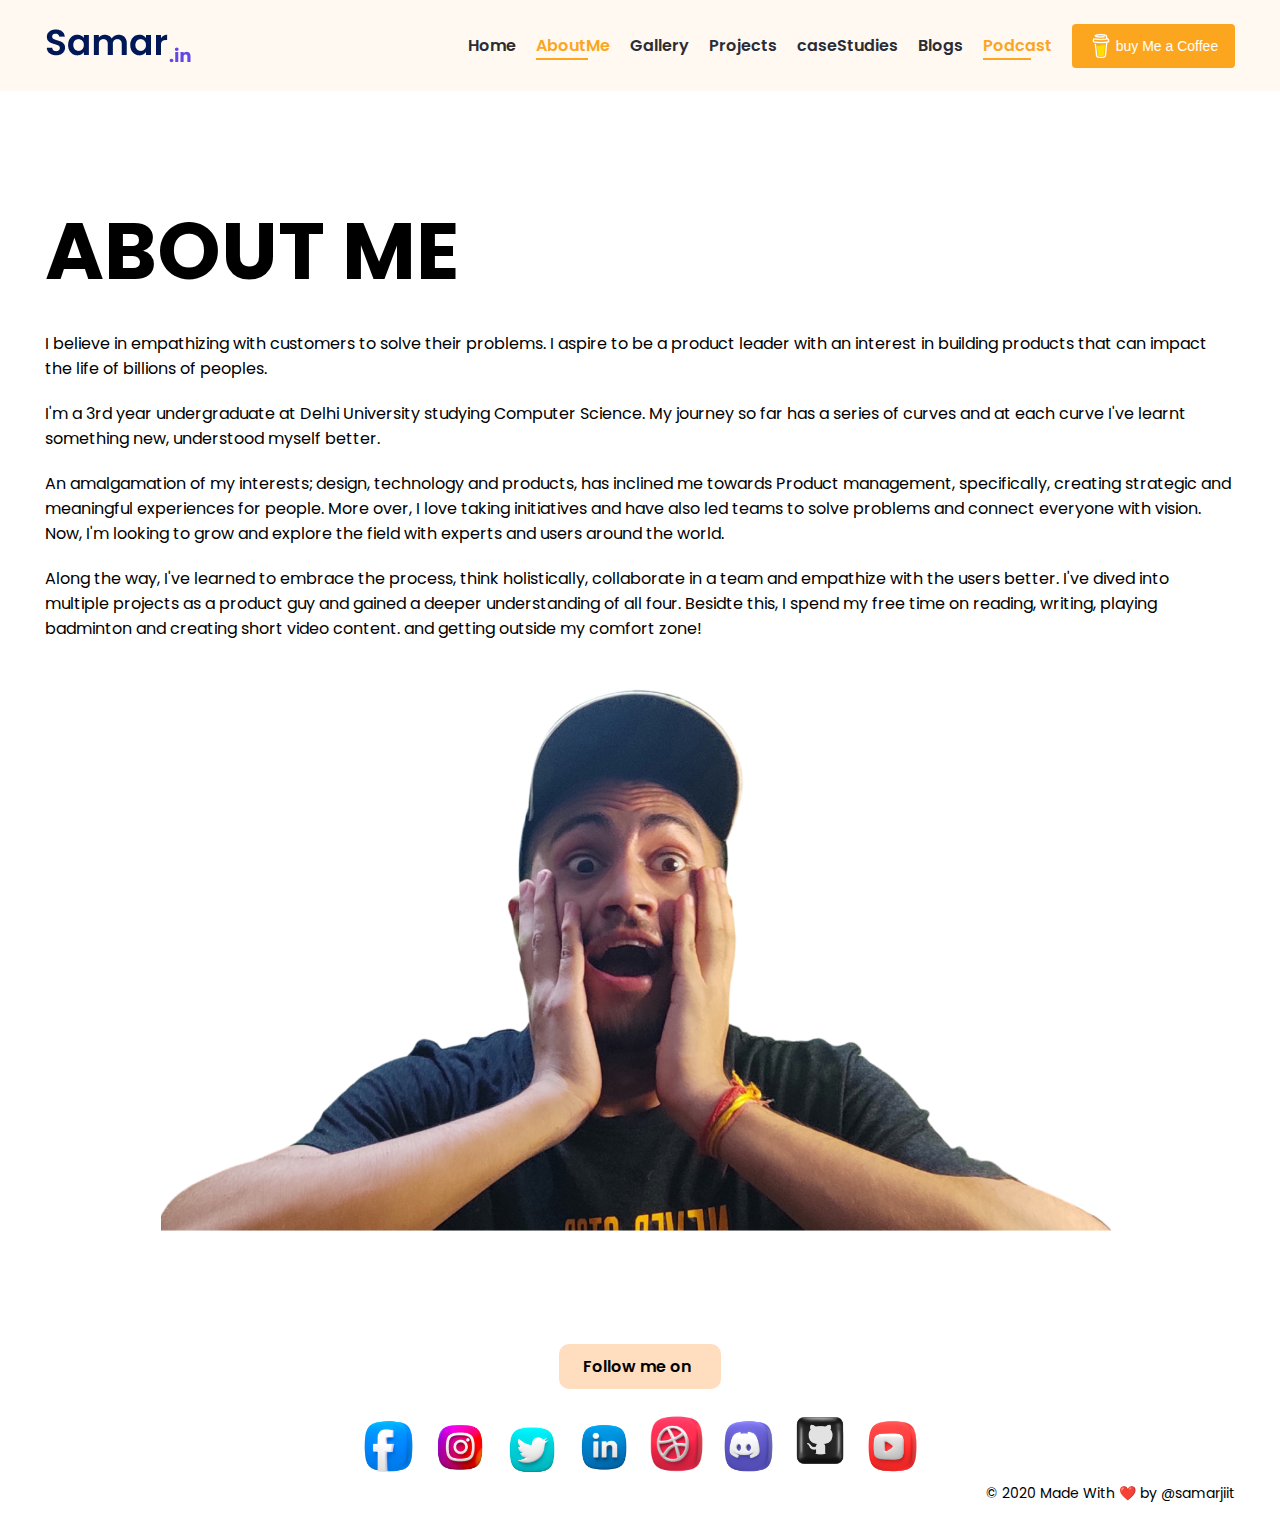
==== about.html @ 5ea6da4e "complete project and case Studies page" ====
<!DOCTYPE html>
<html lang="en">
<head>
    <meta charset="UTF-8">
    <meta http-equiv="X-UA-Compatible" content="IE=edge">
    <meta name="viewport" content="width=device-width, initial-scale=1.0">
    <title>Document</title>

    <!--==================================== SETUP CSS VENDOR FILE LINKS ================================= -->

    <link rel="stylesheet" href="assets/vendor/aos/aos.css">
    <link rel="stylesheet" href="assets/vendor/boxicons/css/boxicons.min.css">
    <link rel="stylesheet" href="assets/vendor/glightbox/css/glightbox.min.css">
    <!-- <link rel="stylesheet" href="Assets/vendor/OwlCarousel/css/owl.carousel.min.css">
    <link rel="stylesheet" href="Assets/vendor/OwlCarousel/css/owl.theme.default.min.css"> -->
    <link rel="stylesheet" href="assets/vendor/swiper/swiper-bundle.min.css">

    <!--==================================== SETUP CSS MAIN FILE LINK ================================= -->
    <link rel="stylesheet" href="assets/css/style.css">

</head>
<body>
    
    <!--==================================== NAVBAR STRUCTURE LAYOUT ================================= -->
        <header class="header">
            <nav class="navbar">
                <div class="container">
                    <div class="flex flex-between">
                        <div class="navbar-logo">
                            <a href="#">
                                <img src="assets/img/Logo.png"  alt="">
                            </a>
                        </div>
                        <div class="navbar-content flex">
                            <div class="navbar_main-menu flex">
                                <div class="close_menu">
                                    <i class='bx bx-x'></i>
                                </div>
                                <ul class="flex">
                                    <li><a href="index.html">Home</a></li>
                                    <li><a class="active" href="about.html">AboutMe</a></li>
                                    <li><a href="gallery.html">Gallery</a></li>
                                    <li><a href="projects.html">Projects</a></li>
                                    <li><a href="case_study.html">caseStudies</a></li>
                                    <li><a href="blog.html">Blogs</a></li>
                                    <li><a class="active" href="podcast.html">Podcast</a></li>
                                </ul>
                            </div>
                            <div class="navbar-button flex">
                                <form action="">
                                    <div class="form-btn">
                                        <button class="btn btn-yellow nav-btn flex">
                                            <img src="assets/img/simple-icons_buymeacoffee.png" alt="" class="animation">
                                            <span>buy Me a Coffee</span>
                                        </button>
                                    </div>
                                </form>
                                <div class="show_menu">
                                    <i class='bx bx-menu-alt-right'></i>
                                </div>
                            </div>
                        </div>
                    </div>
                </div>
            </nav>
        </header>

    <!--==================================== MAIN SECTION STRUCTURE LAYOUT ================================= -->

    <main>

        <!--==================================== ABOUT SECTION STRUCTURE LAYOUT ================================= -->

        <section class="about_me">
            <div class="container">
                <div class="about_me-content">
                    <h1 class="section_title">ABOUT ME</h1>
                    <blockquote>
                        <p> 
                            I believe in empathizing with customers to solve their problems. I aspire to be a product leader with an interest in building products that can impact the life of billions of peoples.
                        </p>
                        <p> 
                            I'm a 3rd year undergraduate at Delhi University studying Computer Science. My journey so far has a series of curves and at each curve I've learnt something new, understood myself better.
                        </p>
                        <p> 
                            An amalgamation of my interests; design, technology and products, has inclined me towards Product management, specifically, creating strategic and meaningful experiences for people. More over, I love taking initiatives and have also led teams to solve problems and connect everyone with vision. Now, I'm looking to grow and explore the field with experts and users around the world.
                        </p> 
                            Along the way, I've learned to embrace the process, think holistically, collaborate in a team and empathize with the users better. I've dived into multiple projects as a product guy and gained a deeper understanding of all four. Besidte this, I spend my free time on reading, writing, playing badminton  and creating short video content. and getting outside my comfort zone!
                        </p>
                    </blockquote>
                    <div class="about_img">
                        <img src="assets/img/Group 1 1.png" alt="">
                    </div>
                </div>
            </div>
        </section>

    </main>

        
    <!--==================================== FOOTER SECTION STRACTURE LAYOUT ================================= -->
    
    <footer class="footer" style="text-align: center;">
        <div class="container">
            <div class="follow">
                <span> Follow me on</span>
                <img src="assets/img/home/👇.png" alt="">
            </div>
            <div class="links">
                <a href="#">
                    <img src="assets/img/FB2OctDenoiserBeauty_002.png" alt="">
                </a>
                <a href="#">
                    <img src="assets/img/InstagramOctDenoiserBeauty_001 copy.png" alt="">
                </a>
                <a href="#">
                    <img src="assets/img/Twitter (1).png" alt="">
                </a>
                <a href="#">
                    <img src="assets/img/LinkedIn (1).png" alt="">
                </a>
                <a href="#">
                    <img src="assets/img/Dribbble.png" alt="">
                </a>
                <a href="#">
                    <img src="assets/img/Discord.png" alt="">
                </a>
                <a href="#">
                    <img src="assets/img/github-2950150-2447911 1.png" alt="">
                </a>
                <a href="#">
                    <img src="assets/img/Youtube.png" alt="">
                </a>
            </div>
            <div class="copyright" style="text-align: right;">
                <p>© <span id="year">2020</span> Made With ❤️ by @samarjiit</p>
            </div>
        </div>
    </footer>
    
    <button class="btn fixed_btn">
        <i class='bx bx-up-arrow-alt'></i>
    </button>
    <!--==================================== SETUP JS VENDOR FILE LINKS ================================= -->
    
    <script src="assets/vendor/aos/aos.js"></script>
    <!-- <script src="Assets/vendor/bootstrap/js/bootstrap.bundle.min.js"></script> -->
    <script src="assets/vendor/glightbox/js/glightbox.min.js"></script>
    <!-- <script src="Assets/vendor/isotope-layout/isotope.pkgd.min.js"></script> -->
    <!-- <script src="Assets/vendor/jquery/jquery.min.js"></script>
    <script src="Assets/vendor/jquery/jquery.slim.min.js"></script> -->
    <!-- <script src="Assets/vendor/OwlCarousel/js/owl.carousel.min.js"></script> -->
    <script src="assets/vendor/swiper/swiper-bundle.min.js"></script>
    
    <!--==================================== SETUP JS MAIN FILE LINK ================================= -->
    
    <script src="assets/js/main.js"></script>
    
    </body>
    </html>
---- assets/css/style.css ----
@import url('https://fonts.googleapis.com/css2?family=Inter:wght@400;600&family=Merriweather:wght@400;700&family=Playfair+Display&family=Plus+Jakarta+Sans&family=Poppins:wght@400;600;700&family=Work+Sans:wght@400;600&display=swap');

/*============================== DIFAULT SETTINGS ======================== */

*{
    margin:0;
    padding:0;
    box-sizing: border-box;
    text-decoration: none !important;
    list-style: none;
    scroll-behavior: smooth;
}

body{
    font-family: 'Poppins', sans-serif;
    background-color: var(--bg-clr);
}

/*============================== CREATE ROOT DIRECTORY======================== */
:root{

/*============================== ASSIGN ELEMENTS FONT SIZE ======================== */
    
    --text-64 : 54px ;
    --text-52 : 52px ;
    --text-45 : 45px ;
    --text-40 : 40px ;
    --text-36 : 36px ;
    --text-32 : 32px ;
    --text-28 : 28px ;
    --text-24 : 24px;
    --text-20 : 20px ;
    --text-18 : 18px ;
    --text-16 : 16px ;
    --text-14 : 14px ;
    --text-12 : 12px ;

/*============================== ASSIGN ELEMETNS COLOR ======================== */

    --clr-23 : #232323;
    --clr-2B : #2B2C34;
    --clr-08 : #08080B;
    --clr-4D : #4D5566;
    --clr-59 : #594F43;
    --clr-00 : #000000;
    --clr-FC : #FCA61F;
    --clr-FF : #FFFFFF;
    --clr-73 : #73737D;
    --clr-F3 : #F3F2FF;
    --clr-001 : #001858;
    --clr-4E : #4E5E80;
    --clr-09 : #091427;
    --clr-40 : #403930;
    --clr-80 : #808080;
    --clr-D6 : #D6D6D6;
    --clr-ED : #EDC048;
    --clr-FFD : #FFDD00;
    --clr-FDB : #FFDDBF;
    --clr-FF8 : #FFF8F2;
    --clr-FFE : #FFFFFE;
    --clr-F9 : #FFF9F2;
    --clr-11 : #111827;
    --clr-64 : #648E9E;
    --clr-07 : #0078FF;
    --clr-C0 : #C07E63;
    --clr-B4 : #B49467;
    --clr-74 : #746FA7;
    --clr-9E : #9E69AA;
    --clr-14 : #14142B;
    --clr-rgba1 : rgba(8, 8, 11, 0.15);
    --swiper-theme-color: #232323; 

/*============================== FONT FAMILY ======================== */

    --Inter : 'Inter', sans-serif;
    --Merriweather : 'Merriweather', serif;
    --Playfair :'Playfair Display', serif;
    --Jakarta : 'Plus Jakarta Sans', sans-serif;
    --Work : 'Work Sans', sans-serif;

}



/*============================== COMMON WORK ======================== */


.container{
    width:93%;
    margin:0 auto;
}

i{
    line-height: 0;
    display: inline-block;
    cursor: pointer;
}

.grid{
    display: grid;
}
.span-2{
    grid-column: span 2;
}
.span-3{
    grid-column: span 3;
}
.img-fluid{
    width: 100%;
    height: 100%;
}

.hero_title{
    font-size: var(--text-64) ;
    font-weight: 600;
    line-height: 125%;
    color:var(--clr-40);
}

.flex{
    display: flex;
    justify-content: center;
    align-items: center;
}

.flex-between{
    justify-content: space-between;
}

.section{
    position: relative;
    overflow: hidden !important;
}

.section_title{
    font-size: 80px;
    font-weight: 700;
}

.py-3{
    padding: 30px;
}

.details {
    font-size: 16px;
    line-height: 24px;
    color:var(--clr-73);
}

.btn{
    border:0;
    outline: 0;
    cursor: pointer;
    white-space: nowrap;
}

.btn-yellow{
    background-color: var(--clr-FC);
    color: var(--clr-FF);
}
.fixed_btn{
    position: fixed;
    bottom: 40px;
    right:40px;
    padding:10px;
    background-color:var(--clr-64);
    border-radius: 3px;
    transition: .5s;
    display: none;
}
.fixed_btn i{
    font-size: var(--text-24);
    color:var(--clr-FF);
}

/*============================== END COMMON WORK ======================== */

/*============================== NAVBAR LAYTOUT DESIGN ======================== */


.header{
    position: relative;
    min-width: 100%;
    background-color: var(--clr-F9);
    transition: .4s;
    padding: 15px 0;
}

.navbar-content,
.navbar_main-menu ul{
    column-gap: 20px;
}

.navbar_main-menu ul li a{
    position: relative;
    display: inline-block;
    color: var(--clr-2B);
    font-size: var(--text-16);
    font-weight: 600;
    transition: .4s;
}

.navbar_main-menu ul li a::after{
    position: absolute;
    content: "";
    bottom:-2px;
    left:0;
    width:0;
    height: 2px;
    background-color: var(--clr-FC);
    transition: .4s;
}

.navbar_main-menu ul li a:hover,
.navbar_main-menu ul li a.active{
    color:var(--clr-FC);
}

.navbar_main-menu ul li a:hover::after,
.navbar_main-menu ul li a.active::after{
    width: 70%;
}

.navbar-button .form-btn .nav-btn{
    padding: 10px 17px;
    border-radius: 4px;
    column-gap: 3px;
    font-size: 14px;
    font-weight: 500;
}
.navbar-button .form-btn .nav-btn:hover .animation{
    animation: bottle .5s linear 2;
}

@keyframes bottle{
    0%{
        transform: translateX(0);
    }
    40%{
        transform: translateX(1px);
    }
    60%{
        transform: translateX(-1px);
    }
    100%{
        transform: translateX(0);
    }
}

.close_menu ,
.show_menu{
    display: none;
    font-size: var(--text-24);
    color:var(--clr-00);
}
.show_menu{
    margin-left: 15px;
}

/*============== SHOW MENU CONTENT =================*/
.mobile_navbar-content .navbar_main-menu{
    right: 0;
}



/*============================ HERO SECTION LAYTOUT DESIGN ==========================*/

#hero{
    position: relative;
    min-width:100%;
    padding-top: 60px;
    background: linear-gradient(180deg, #FFF2C5 0%, rgba(250, 250, 250, 0) 100%);
    backdrop-filter: blur(250px);
    display: flex;
    align-items: flex-end;
    padding-left: 48px;
    overflow: hidden !important;

}

.hero-content{
    position: relative;
    grid-template-columns: 1fr 1fr;
    column-gap: 20px;
    justify-content: space-between;
    align-items: center;
}
.hero-content .vision{
    position: absolute;
    top:0;
    right:60px;
    display: inline-block;
    background-color: transparent;
    z-index: 99;
}
.light_vision{
    display: none !important;
}
.hero-details .hello_btn{
    padding:12px 24px;
    border-radius: 10px;
    background-color: var(--clr-FFD);
}

.btn-group{
    justify-content: start !important;
}

.hero_btn{
    width:250px;
    height: 70px;
    border-radius: 16px;
    font-size: 24px;
    font-weight: 600;
}

.btn_bdr{
    background-color: transparent;
    border: 3px solid var(--clr-00);
    margin-left: 20px;
}
.hero_img-contents{
    position: relative;
    text-align: right;
}
.hero_img-contents .img-content{
    display: inline-block;
    position: relative;
}
.img-content img{
    width:500px;
    height: auto;
}
.img-content .back-img{
    display: inline-block;
    position: absolute;
    top:-20px;
    right:30px;
    z-index: -1;
}

.img-content .btn{
    display: inline-block;
    position: absolute;
    top:120px;
    right:30px;
    padding: 16px 24px;
    border-radius: 16px;
    background-color: var(--clr-FF);
    color:var(--clr-00);
}

.img-content .design_btn{
    right:10px;
    margin-top: 120px;
}

/*============================ BLOG IMAGE CHANGES ==========================*/

.blog_content .hero_img-contents{
    height: 460px;
    display: flex;
    justify-content: flex-end;
    align-items: flex-end;
}

.blog_content .img-content img{
    width:620px;
    height: auto;
}

.blog_content .img-content .back-img img{
    width:360px;
    height: auto;
    object-fit: cover;
}

.blog_content .img-content .back-img{
    top:-55px;
    right:155px;
}

/*============================ PODECAST IMAGE CHANGES ==========================*/

.podecast#hero{
    padding-top: 70px;
}
.podecast .vision{
    top:-40px;
    right:20px;
}
.hero-details h3{
    font-size: var(--text-52);
    line-height: 60px;
    font-weight: 400;
}
.hero-details p{
    font-size: var(--text-18);
    line-height: 27px;
    margin:20px 0 40px;
}
.podecast_img-content{
    width:490px;
    height: 480px;
    background-image: url('../img/podcast/Ellipse\ 2.png');
    background-position: center;
    object-fit: cover;
    background-size: cover;
    background-repeat: no-repeat;
}

.podecast_img-content img{
    width:350px;
    height: auto;
}




/*============================ CASE SECTION LAYTOUT DESIGN ==========================*/


.CaseStudies{
    min-width: 100%;
    background: linear-gradient(180deg, #EFF0F3 0%, rgba(255, 221, 191, 0) 100%);
    padding:84px 0;
}.sec_boxes{
    padding: 80px 0;
}
.case_title h2{
    color: var(--clr-40);
    font-size: var(--text-40);
    font-weight: 600;
}
.case_title a{
    display: inline-flex;
    justify-content: start;
    column-gap: 4px;
    text-transform: capitalize;
    color: var(--clr-2B);
    margin: 32px 0;
}
.case_title a i{
    transition: .4s;
}
.case_title a:hover i{
    transform: translateX(4px);
}
.cases .single_case{
    position: relative;
   grid-template-columns: 1fr 1fr;
   column-gap: 76px;
   height: 400px;
   align-items: center; 
   background-color: var(--clr-F9);
   border-radius: 24px;
   padding-left: 72px;
   margin: 28px 0;
   overflow: hidden;
}
.single_case .case_picture{
    height: inherit;
    position: absolute;
    top:0;
    right:0;
    display: flex;
    align-items: center;
}
.case_picture .pictures{
    width:590px;
    height: 400px;
    background-size: cover;
    object-fit: cover;
}
.case_picture .picture1{
    background-image: url('../img/home/Mask\ group.png');
}
.case_picture .picture2{
    width:509px;
    height: 318px;
    background-image:  url('../img/home/Home\ 1.png');
}
.case_picture .picture3{
    background-image:url('../img/home/Mask\ group\ \(1\).png');
}
.single_case h3{
    font-size: var(--text-32);
    font-weight: 600;
    color: var(--clr-40);
}
.single_case p{
    font-size: var(--text-20);
    font-weight: 500;
    line-height: 150%;
    color:var(--clr-59);
    margin: 24px 0;
}
.single_case a{
    font-size: var(--text-20);
    color:var(--clr-4E);
}
/*============================ CASE BOXES SECTION LAYTOUT DESIGN ==========================*/

.sec_boxes{
    padding: 80px 0;
    overflow: hidden;
}
.grid-boxes{
    grid-template-columns: repeat(3,1fr);

    gap: 20px;
}
.single-box{
    position: relative;
    padding:40px;
    height: 395px;
    display: flex;
    overflow: hidden;
    border-radius: 28px;
}

.box1{
    background: linear-gradient(109.56deg, #CCFBF1 8.75%, #BBDCE9 101.85%, #99F6E4 101.85%);
}
.box2{
    background: linear-gradient(128.14deg, #FFEDD5 2.71%, #FED7AA 97.55%);
}
.box3{
    background: linear-gradient(127.16deg, #FEF9C3 3.85%, #FEF08A 95.73%);
}
.box4{
    background: linear-gradient(109.56deg, #F3E8FF 8.75%, #D8B4FE 101.85%);
}
.box5{
    background: linear-gradient(180deg, #DDD6FE 0%, #A78BFA 100%);
}


.grid_single-box {
    width:100%;
    display: flex;
    justify-content: space-between;
    align-items: flex-end;
}
.single-box .btn-box{
    position: absolute;
    top:40px;
    left:40px;
    padding:16px 30px;
    background-color: var(--clr-F9);
    border-radius: 30px;
}

.box-texts .blog_btn{
    background: linear-gradient(93.54deg, #AF51C5 5.09%, #6E297E 91.93%);
    display: inline-block;
    padding:14px 35px;
    border-radius: 5px;
    font-size: var(--text-14);
    color: var(--clr-F9);
    font-weight: 500;
    text-transform: uppercase;
    margin-top: 24px;
    transition: all 0.7s ;
}
.box-texts .blog_btn:hover{
    background: linear-gradient(93.54deg, #d864bb 5.09%, #592964 91.93%);
}
.box-details{
    width: 100%;
    display: flex;
    flex-direction: column;
    justify-content: flex-end;
}

.box-details p{
    font-size: var(--text-14);
}

.box-texts h4{
    font-size: var(--text-24);
    font-weight: 600;
    color:var(--clr-11);
}
.box-texts p{
    font-size: var(--text-14);
    margin-top: 18px;
}
.box-texts p a{
    color:var(--clr-07);
}
.box1 .box-texts p,
.single-box.box1 .btn-box{
    color: var(--clr-64);
}

.box2 .box-texts p,
.single-box.box2 .btn-box{
    color: var(--clr-C0);
}

.box3.box-texts p,
.single-box.box3 .btn-box{
    color: var(--clr-B4);
}

.box4 .box-texts p,
.single-box.box4 .btn-box{
    color: var(--clr-74);
}

.box5 .box-texts p,
.single-box.box5 .btn-box{
    color: var(--clr-9E);
}

.box-img img{
    background-position: center;
    object-fit: cover;
}

.blog-img .img{
    width:520px;
    height: 402px;
    background-image: url('../img/home/Images\ \(1\).png');
    background-size: cover;
}
.box-img .fixed-top{
    transform: translateY(-113px) translateX(-70px);
}
.box-img .fixed-bottom{
    transform: translateY(49px) translateX(-40px);
}
.box-details .box-images{
    margin-bottom: 50px;
}
.box-details .box-images div{
    background-color: var(--clr-F9);
    padding:27px;
    border-radius: 50%;
    line-height: 0;
}
.box-details .box-images .small{
    padding:15px;
    transform: translateY(18px);
}

.box-details .box-images div img {
    width:48px;
    height: 48px;
}

.box-details .box-images .small img{
    height: 28px;
    width: 28px;
}
.box-images img:first-child{
    width: 144px;
}
.box-images img:last-child{
    width: 324px;
}

/*============================ SUBSCRIBE SECTION LAYTOUT DESIGN ==========================*/

.subscribe{
    position: relative;
    background: linear-gradient(180deg, #FFF2C5 0%, #FFFFFF 100%);
    padding:50px 0 140px;
    font-family: var(--Jakarta);

}

.subs_icon{
    display: inline-flex !important;
    width: 130px;
    height: 130px;
    background-color: var(--clr-FF);
    border-radius: 50%;
    margin-bottom: 30px;
}

.subs_icon img{
    width: 80px;
    height: 105px;
}

.subs_details h2{
    font-size: var(--text-36);
    font-weight: 700;
}

.subs_details p{
    font-size: var(--text-20);
    color: var(--clr-4D);
    margin-top: 10px;
}

.subs_form{
    margin-top: 30px;
}

.subs_form .form-group input,
.subs_form .form-group button{
    font-family: var(--Jakarta);
}

.subs_form .form-group input{
    width: 445px;
    height: 45px;
    outline: 0;
    border: 2px solid var(--clr-4D);
    border-radius: 8px;
    padding-left: 16px;
    color: #333;
}

.subs_form .form-group button{
    height: 45px;
    padding: 0 25px;
    border-radius: 8px;
    font-size: var(--text-16);
    font-weight: 500;
    margin-left: 20px;
}

/*============================ WORKING SECTION LAYTOUT DESIGN ==========================*/

.work_content{
    position: relative;
    background: linear-gradient(270.69deg, #EFF0F3 3%, rgba(239, 240, 243, 0) 91.62%);
    height: 420px;
    margin-right: 20px;
    border-radius: 20px;
    padding-right: 20px;
    overflow: visible;
}

.work_content .work-img{
    transform: translatey(-62px);
}

.work_content .work-img img{
    width:600px;
    height: 550px;
}

.work_details h2{
    font-size: var(--text-45);
    font-weight: 600;
}

.work_details button{
    padding: 16px 50px;
    border-radius: 16px;
    border-color: var(--clr-4D);
    color: var(--clr-4D);
    font-size: var(--text-18);
    font-weight: 600;
    margin-top: 30px;
    margin-left: 0;
}

/*============================ ABOUT ME SECTION LAYTOUT DESIGN ==========================*/

.about_me{
    padding: 100px 0 30px;
}

.about_me-content blockquote p{
    margin:20px 0;
}

.about_img{
    text-align: center;
}

.about_img img{
    max-width: 100%;
}

/*============================ PROJECTS SECTION LAYTOUT DESIGN ==========================*/

.project{
    padding:100px 0 30px;
    overflow: hidden;
}

.project_content{
    grid-template-columns: repeat(2,1fr);
    gap: 30px;
    margin: 40px;
}

.single_project{
    background-color: var(--clr-FC);
    border-radius: 50px;
}

.project_details{
    margin:0 30px 30px 30px;
    padding:20px;
    border-radius: 30px;
    background-color:var(--clr-FF8);
}

.project_details a{
    color:var(--clr-14);
    font-weight: 600;
    display: inline-block;
    margin-bottom: 10px;
    transition: .3s;
    background-color:var(--clr-FDB);
    padding:3px 7px;
    border-radius: 10px;
}

.project_details a:hover{
    color:var(--clr-64);
}

.project_details h3{
    font-size: var(--text-20);
    color:var(--clr-14);
}
/*============================ BLOG SECTION LAYOUT DESIGN ==========================*/
#blogs{
    padding:30px 0;
    background-color:whitesmoke;
    overflow: hidden;
}

.layout_grids{
    display: flex;
    justify-content: flex-end;
    align-items: center;
    column-gap: 34px;
    margin-bottom: 45px;
}

.layout_grids button{
    padding:6px;
    border-radius: 50%;
}

.layout_grids button i{
    font-size: var(--text-32);
    color:var(--clr-80);
    transition: .3s;

}

.layout_grids button.active i,
.layout_grids button:hover i{
    color:var(--clr-07);
}

.single_content .blog_details{
    padding:20px 80px 20px 0;
}

.single_content .blog_details h3 a{
    font-family: var(--Merriweather);
    font-size: var(--text-24);
    font-weight: 700;
    line-height: 30px;
    color:var(--clr-08);
}

.single_content .blog_details p,
.single_content .blog_details a
{
    font-family: var(--Playfair);
    font-size: var(--text-16);
    line-height: 24px;
    color:var(--clr-73);
}

.single_content .blog_details p{
    margin:10px 0;
}

.single_content .blog_details a{
    color: var(--clr-rgba1);
    transition: .3s;
    word-spacing:5px;
}

.single_content .blog_details a:hover{
    color:var(--clr-64);
}

.pagination li a{
    color:var(--clr-73);
    transition: .3s;
}

.pagination li a:hover,
.pagination li a.active{
    color:var(--clr-00);
}

.pagination li.disabled{
    cursor:default;
    color:var(--clr-80);
}

/*======BLOG LIST CONTENT DESIGN=======*/

.blogs_content.blogH{
    display: grid;
    grid-template-columns: repeat(5,1fr);
    gap: 30px;
}

.blogs_content.blogH .h-3{
    grid-column: span 3;
}

.blogs_content.blogH .h-2{
    grid-column: span 2;
}

.blogH .content_img{
    height: 280px;
}

.blogH .content_img img{
    object-fit: cover;
    background-position: center;
}



/*======BLOG LIST CONTENT DESIGN=======*/

#blogs .list .single_content{
    display: grid;
    width: 100%;
    grid-template-columns: repeat(4,1fr);
    align-items: center;
    column-gap: 80px;
    margin: 30px 0;
}

.list .single_content .content_img{
    height: 230px;
    grid-column: span 2;
}

.list .single_content .blog_details{
    grid-column: span 2;
}

/*====== BLOG POST CONTENT DESIGN=======*/

.post_title{
    display: flex;
    flex-direction: column;
    align-items: center;
    padding-top: 90px;
}
.post_title h2{
    font-family: var(--Merriweather);
    font-size: var(--text-45);
    font-weight: 700;
    line-height: 60px;
    color:var(--clr-00);
    width:700px;
    text-align: center;
}
.post_title a{
    display: inline-flex;
    align-items: center;
    column-gap: 10px;
    font-size:var(--text-16);
    color:var(--clr-73);
    font-family:var(--Playfair);
    margin-top: 20px;
}
.post_hero .vision{
    top:30px;
}
.posts{
    margin-top: 50px;
}

.posts{
    height: 380px;
    overflow: hidden;
}
.swiper {
    width: 100%;
    height: 100%;
  }

.post_img {
    text-align: center;
    height: 380px;
    width: 70%;
}

.post_img img{
    object-fit: cover;
    background-position: center ;
}

.mySwiper{
    padding:0 40px;
}

.mySwiper .swiper-horizontal>.swiper-pagination-progressbar.swiper-pagination-progressbar-opposite, .swiper-pagination-progressbar.swiper-pagination-horizontal.swiper-pagination-progressbar-opposite, .swiper-pagination-progressbar.swiper-pagination-vertical, .swiper-vertical>.swiper-pagination-progressbar {
    width: 2px;
    height: 100%;
    left: 70px;
    top: 0;
}

/*============================ POST CONTENT SECTION SECTION LAYOUT DESIGN ==========================*/

.post_content {
    margin-top: 80px;
    overflow: hidden;
}

.post_texts blockquote{
    margin: 40px 260px;
}

.post_texts blockquote p{
    margin:30px 0;
    color:var(--clr-80);
}

.post_texts h2{
    margin: 0 210px;
    font-size:var(--text-36);
    font-weight: 700;
    line-height: 135%;
    font-family: var(--Merriweather);
}

.post_texts blockquote p,
.post_texts h4{
    font-size: var(--text-18);
    line-height: 175%;
    font-family: var(--Jakarta);
}

.divider .dr{
    width:70%;
    height: 1px;
    background-color:var(--clr-73);
}

.divider a{
    color:var(--clr-73);
    line-height: 136%;
    font-size:var(--text-16);
}

.post_time{
    margin-top: 10px;
}
.post_time a{
    color:  var(--clr-40);
    font-size: var(--text-14);
}

.post_content a:hover{
    color:var(--clr-4D);
}

/*============================ PODCASTS SECTION LAYOUT DESIGN ==========================*/

.podcast_av{
    padding:40px 0;
}

.av_content .av_title h4{
    font-size: var(--text-24);
    font-weight: 600;
    line-height: var(--text-36);
    font-family: var(--Inter);
    letter-spacing: -1px;
}

.av_servers ul li{
    display: inline-block;
    margin-left:40px;
    padding: 10px;
    transition: .3s;
    border-radius: 5px;
}

.av_servers ul li:hover{
    box-shadow: 0 0 15px rgba(0,0,0,0.1);
}

.av_servers ul li:first-child{
    margin: 0;
}

.av_servers ul li a span{
    font-family: var(--Inter);
    font-size:var(--text-16);
    font-weight: 600;
    color: var(--clr-14);
    margin-left: 10px;
}

/*============================ PODCASTS GRAPH SECTION LAYOUT DESIGN ==========================*/

.graph{
    padding: 120px 0 48px;
}

.graph_content{
    grid-template-columns: repeat(4,1fr);
    gap: 20px ;
}

.single_graph{
    height: 444px;
    display: flex;
    flex-direction: column;
    justify-content: space-between;
    padding:64px 40px;
}

.single_graph.blue{
    background-color: #4617AB;
}
.single_graph.green{
    background-color:#8000ff;
}
.single_graph.yellow{
    background-color:#1A04D3;
}
.single_graph.red{
    background-color:#AC1B75;
}


.single_graph.up{
    transform: translateY(-80px);
}


.graph_img{
    text-align: center;
}

.graph_img img{
    width:128px;
    height: 128px;
}

.graph_text{
    color: var(--clr-F3);
    font-family: var(--Inter);

}
.graph_text h2,
.graph_text h3{
    font-weight: 700;
    line-height: 120%;
}

.graph_text h2{
    font-size:var(--text-45);
}

.graph_text h3{
    font-size: var(--text-28);
}

/*--==================================== PODCASTS EPISODE SECTION LAYOUT DESIGN ================================= */

.episodes{
    font-family: var(--Inter);
    color: var(--clr-14);

}

.episode_description{
    grid-template-columns: repeat(3,1fr);
}

.episode_description h2{
    font-size: var(--text-32);
    font-weight: 700;
    line-height: 120%;
}

.episode_description p{
    font-size: var(--text-16);
    line-height: 150%;
    margin-top:16px;
}

.episode_content{
    margin: 64px 0;
    grid-template-columns: repeat(3,1fr);
    column-gap: 16px;
    row-gap: 30px;
}

.single_episode{
    position: relative;
    transition: .4s;
    border-radius: 4px;
}

.single_episode:hover{
    box-shadow: 0 0 30px rgba(85, 65, 199, 0.2);
}

.single_episode .ep_img{
    position: relative;
}

.single_episode .ep_img .mic{
    position: absolute;
    top:20px;
    right:20px;
}

.ep_details{
    padding:20px ;
}

.ep_details h3 a{
    font-size: var(--text-24);
    font-weight: 600;
    line-height: 30px;
    color: var(--clr-14);
}

.ep_details p{
    margin:15px 0;
}

.ep_details .flex{
    display: inline-flex;
    column-gap: 8px;
    color:var(--clr-14);
}

.ep_details a{
    transition: .3s;
}

.ep_details a:hover{
    color:var(--clr-64);
}

/*============================ SINGLE PODCAST HERO SECTION LAYOUT DESIGN ==========================*/

.signle_podcast-hero{
    padding: 40px 0;
    font-family: var(--Inter);
}

.single_hero-content{
    grid-template-columns: repeat(2,1fr);
    gap:16px;
    align-items: center;
}

.podcast_hero-img{
    position: relative;
}

.podcast_hero-img a{
    position: absolute;
    top:20px;
    right:20px;
}

.podcast_hero-text a{
    text-transform: uppercase;
    color:#503AE7;
    font-weight: 600;
}

.podcast_hero-text h2{
    font-size: var(--text-32);
    line-height: 120%;
    font-weight: 700;
    color:var(--clr-14);
    margin:16px 0 28px;
}

.podcast_hero-text p{
    color:var(--clr-11);
}

.podecast_ep-btn{
    font-family: var(--Inter);
    padding: 14px 32px;
    margin-top: 30px;
    font-weight: 600;
}

.podecast_ep-btn span{
    margin-left: 10px;
}



/*--==================================== SINGLE PODCAST DETAILS SECTION STRUCTURE LAYOUT ================================= */

.episode_details{
    font-family: var(--Inter);
    color:var(--clr-14);
}

.episode_grid{
    grid-template-columns: repeat(3,1fr);
}

.episode_context{
    padding:30px 60px 120px;
}

.podecast_title{
    grid-template-columns: repeat(3,1fr);
}

.podecast_title h1{
    margin-left: 40px;
    font-size: var(--text-32);
    font-weight: 700;
    line-height: 120%;
}

.episode_context blockquote{
    margin:40px 0;
}

.episode_context blockquote p{
    margin: 20px 0;
    line-height: 150%;
}

.episode_context blockquote ul li{
    list-style: disc outside;
    margin: 10px 0;
}

.episode_context h2{
    font-size: var(--text-24);
    font-weight: 600;
    line-height: 125%;
}

.context_mekar{
    grid-template-columns: repeat(2,1fr);
    justify-items: start;
    align-items: center;
}

.context_mekar p{
    line-height: 24px;
}

.profile{
    /* text-align: center; */
    padding: 10px 0 10px 60px;
    border-left: 10px solid var(--clr-FC);
}

.profile h3{
    font-size: var(--text-24);
    font-weight: 700;
    line-height: 36px;
}

.profile div a{
    margin:0 10px;
    transition: .4s;
    display: inline-block;
}

.profile div a:hover{
    transform: translateY(-4px);
}

.listening{
    justify-self: center;
}

.listening h3{
    font-size: var(--text-24);
    line-height: 30px;
    font-weight: 600;
}

.listening ul{
    margin-top: 70px;
}

.listening ul li{
    display: block;
    margin: 20px 0;
    padding: 10px ;
    transition: .4s;
}

.listening ul li:hover{
    box-shadow: 0 0 20px rgba(0,0,0,0.2);
}

.listening ul li a{
    display: inline-flex;
    column-gap: 13px;
    color:var(--clr-14);
}
/*============================ FOOTER SECTION LAYOUT DESIGN ==========================*/

.footer{
    padding:60px 0 20px;
}

.follow{
    display: inline-flex;
    justify-content: center;
    align-items: center;
    column-gap: 6px;
    padding:10px 24px;
    background-color: var(--clr-FDB);
    border-radius: 10px;
    margin-bottom: 16px;
}

.follow span{
    font-size: 16px;
    font-weight: 600;
}

.links a{
    display: inline-block;
    margin:0 4px;
}

.links a img{
    width: 60px;
    height: auto;
}

.copyright p{
    font-size: var(--text-14);
}

/*============================ RESPONSIVE DESIGN ==========================*/
@media screen and (min-width: 1400px){
    .av_servers ul li{
        margin-left:87px;
    }
}

@media screen and (max-width: 1200px) {

    /*============================ RESPONSIVE SINGLE CASES DESIGN ==========================*/

    .cases .single_case{
        grid-template-columns: 1fr 1fr;
        column-gap: 76px;
        height: 300px;
    }

    .case_picture .pictures{
        width:440px;
        height: 302px;
        
    }

    .case_picture .picture2{
        width: 430px;
        height: 265px;
    }

    .single_case h3{
        font-size: var(--text-24);
    }

    .single_case p{
        font-size: var(--text-16);
    }

    .single_case a{
        font-size: var(--text-16);
    }

/*============================ RESPONSIVE CASE BOXES SECTION DESIGN ==========================*/
    .single-box{
        height: 302px;
    }

    .blog-img .img{
        width: 392px;
        height: 302px;
    }

    .box-img img{
        width: 150px;
        height: 225px;
    }

    .box-img .fixed-top{
        
        transform: translateY(-52px) translateX(-50px);
    }

    .box-img .fixed-bottom{
        transform: translateY(48px) translateX(-30px);
    }

    .box-details .box-images{
        margin-bottom: 18px;
    }

    .box-details .box-images div{
        padding:18px;
    }

    .box-texts h4{
        font-size: var(--text-18);
    }

    .box-texts p{
        margin-top: 12px;
    }

    .single-box .btn-box{
        top: 20px;
        left: 25px;
        padding: 14px 18px;
    }
    /*============================ RESPONSIVE WORKING SECTION DESIGN ==========================*/

    .work_content{
        height: 380px;
    }

    .work_details h2{
        font-size: var(--text-36);
        font-weight: 600;
    }

    .work_content .work-img img{
        width:550px;
        height: 510px;
    }

    /*============================ RESPONSIVE BLOG HERO SECTION DESIGN ==========================*/

    .blog_content .img-content img{
        width: 525px;
        height: auto;
    }

    .blog_content .img-content .back-img img{
        width:310px;
        height: auto;
        object-fit: cover;
    }

    .blog_content .img-content .back-img{
        top:-65px;
        right:130px;
    }

    /*============================ RESPONSIVE PODCAST HERO SECTION DESIGN ==========================*/

    .podecast_img-content{
        width:420px;
        height: 400px;
        
    }
    
    .podecast_img-content img{
        width:310px;
    }
}

@media screen and (max-width: 1080px) {

/*============================ RESPONSIVE NAVBAR DESIGN ==========================*/

    .navbar_main-menu ul li a{
        font-size: var(--text-14);
    }

/*============================ RESPONSIVE HERO SECTION DESIGN ==========================*/

    .hero_btn{
        width:200px;
        height: 60px;
        border-radius: 10px;
    }

    .hero_title{
        font-size: var(--text-40);
    }

    .img-content img{
        width:400px;
        height: auto;
    }

    .img-content .btn{
        top:90px;
        padding:10px 15px;
    }

/*============================ RESPONSIVE ABOUT ME SECTION DESIGN ==========================*/


    .section_title{
        font-size: 60px;
    }

/*============================ RESPONSIVE BOXES SECTION DESIGN ==========================*/

    .box-img img{
        width: 100px;
        height: 180px;
    }

    .box-img .fixed-top{
        
        transform: translateY(-102px) translateX(-25px);
    }

    .box-img .fixed-bottom{
        transform: translateY(47px) translateX(0px);
    }

    .single-box{
        height: 290px;
        padding: 20px;
    }

    .box-details .box-images div img {
        width:37px;
        height: 37px;
    }

    /*============================ RESPONSIVE PODCAST SECTION DESIGN ==========================*/

    .av_content .av_title h4{
        font-size: var(--text-18);
        line-height: var(--text-24);
    }
    
    .av_servers ul li a span{
        font-family: var(--Inter);
        font-size:var(--text-14);
        font-weight: 600;
        color:#14142B;
        margin-left: 10px;
    }

    /*============================ RESPONSIVE PODCAST GRAPH SECTION DESIGN ==========================*/

    /* .graph_content{
        grid-template-columns: repeat(3,1fr);
       
    } */
    .single_graph{
        height: 350px;
        padding:44px 20px;
    }
    
    .graph_text h2 {
        font-size: var(--text-36);
    }

    .graph_text h3 {
        font-size: var(--text-22);
    }

    .graph_img img{
        width:90px;
        height: 90px;
    }

    .podcast_hero-text h2{
        font-size: var(--text-28);
    }
    
    .podcast_hero-text p{
        color:var(--clr-11);
    }
    
    .podecast_ep-btn{
        margin-top: 20px;
    }

    .podecast_title{
        grid-template-columns: repeat(1,1fr);
    }
    
    .podecast_title .span-2{
        grid-column: span 1;
    }
  
    

}

@media screen and (max-width: 992px) {

/*============================ RESPONSIVE NAVBAR DESIGN ==========================*/

    .navbar_main-menu{
        position: fixed;
        right: -100%;
        top:0;
        width:55%;
        min-height: 100vh;
        background-color:var(--clr-FF8);
        padding: 60px 30px 30px 30px;
        border-radius: 15px 0px 0px 15px;
        box-shadow: -2px 0 10px rgba(73, 73, 73, 0.4);
        justify-content: flex-start !important;
        align-items: flex-start;
        transition: .5s;
        z-index: 999;
    }

    .navbar_main-menu ul{
        flex-direction: column;
        row-gap: 15px;
        align-items: flex-start !important;
    }

    .navbar_main-menu  .close_menu{
        position: absolute;
        top:20px;
        left:30px;
    }

    .close_menu ,
    .show_menu{
        display: inline-block;
    }

/*============================ RESPONSIVE HERO DESIGN ==========================*/
    
    .hero_title{
        font-size: var(--text-36);
    }

    .hero_btn{
        width:160px;
        height: 45px;
        border-radius: 8px;
        font-size: var(--text-16);
    }

    .img-content img{
        width:310px;
        height: auto;
    }

    .img-content .btn{
        top:60px;
        right: 20px;
        padding:8px 12px;
        font-size: var(--text-14);

    }

    .img-content .design_btn{
        margin-top: 80px;
        right: 8px;
    }

    /*============================ RESPONSIVE PROJECT SECTION DESIGN ==========================*/

    .project_details h3{
        font-size: var(--text-16);
        color:var(--clr-14);
    }

    /*============================ RESPONSIVE SINGLE CASES DESIGN ==========================*/
    .blog-img .img{
        width: 374px;
        height: 288px;
    }

    .cases .single_case{
        height: 260px;
    }

    .case_picture .pictures{
        width: 373px;
        height: 260px;
        
    }

    .case_picture .picture2{
        width: 364px;
        height: 230px;
    }

    .box-texts p{
        font-size: var(--text-12);
    }

    .box-images {
        margin-top: 10px;
    }

    .box-images img:first-child{
        width: 110px;
    }

    .box-images img:last-child{
        width: 245px;
    }
    
    /*============================ RESPONSIVE SUBSCRIPTION SECTION DESIGN ==========================*/

    .subs_details h2{
        font-size: var(--text-28);
    }

    .subs_details p{
        font-size: var(--text-16);
    }
    
    .subs_form .form-group input{
        width: 380px;
        height: 45px;
    }
    
    /*============================ RESPONSIVE WORKING SECTION DESIGN ==========================*/
    .work_content{
        height: 330px;
    }

    .work_details h2{
        font-size: var(--text-28);
    }

    .work_content .work-img img{
        width: 480px;
        height: 460px;
    }

    .work_details button{
        padding: 14px 40px;
        margin-top: 20px;
    }
    /*============================ RESPONSIVE BLOG HERO SECTION DESIGN ==========================*/
    .blog_content .hero_img-contents {
        height: 320px;
    }

    .blog_content .hero_img-contents{
        justify-content: flex-end;
        align-items: center;
    }

    .blog_content .img-content img{
        width: 355px;
        height: auto;
    }

    .blog_content .img-content .back-img{
        top: -50px;
        right: 65px;
    }

    .blog_content .img-content .back-img img{
        width:245px;
       
    }

    .single_content .blog_details{
        padding:20px 0 20px ;
    }

    /********main blog section*****/

     .blogH .content_img{
        height: 240px;
    }

    .single_content .blog_details h3 a{
        font-size: var(--text-20);
        line-height: 26px;
    }

    .single_content .blog_details p,
    .single_content .blog_details a
    {
        font-size: var(--text-14);
        line-height: 20px;
    }

    /*list blog*/

    #blogs .list .single_content{
        column-gap: 40px;
    }

    .list .single_content .content_img{
        height: 180px;
    }

    /*============================ RESPONSIVE POST SECTION DESIGN ==========================*/

    .post_title h2{
        font-size: var(--text-36);
        line-height: 50px;
        width:100%;
    }
    .posts{
        height: 310px;
    }
    .post_img {
        height: 310px;
    }

    /* .post_content {
        margin-top: 80px;
        overflow: hidden;
    } */
    .post_texts blockquote{
        margin: 20px 140px;
    }
    .post_texts blockquote p{
        font-size: var(--text-16);        
    }
    .post_texts h2{
        margin: 0 100px;
        font-size: var(--text-32);
    }
    .divider .dr{
        width: 60%;
    }
  
    /*============================ RESPONSIVE PODCAST HERO SECTION DESIGN ==========================*/
    
    .hero-details h3{
        font-size: var(--text-36);
        line-height: 40px;
    }
    
    .hero-details p{
        font-size: var(--text-16);
        line-height:var(--text-24);
    }

    .podecast_img-content{
        width: 320px;
        height: 310px;
        justify-self: center;
    }
    
    .podecast_img-content img{
        width:240px;
    }

    /*============================ RESPONSIVE PODCAST SECTION DESIGN ==========================*/

    .av_content .av_title h4{
        font-size: var(--text-16);
        line-height: var(--text-24);
    }

    .av_servers ul{
        white-space: nowrap;

    }

    .av_servers ul li{
        margin-left:20px;
    }
    
    .av_servers ul li a img{
         width:25px;
         height: auto;
     }

    .av_servers ul li a span{
        font-size:var(--text-14);
        margin-left: 5px;
    }

    
    /*============================ RESPONSIVE PODCAST GRAPH SECTION DESIGN ==========================*/
    .episode_description{
        grid-template-columns: repeat(2,1fr);
    }
    
    .episode_description .span-2{
        grid-column: span 1;
    }

    .ep_details h3 a{
        font-size: var(--text-18);
        line-height: 24px;
    }

    .ep_details{
        padding: 20px 10px;
    }
    /* .graph_content{
        grid-template-columns: repeat(2,1fr);
       
    } */

    .podcast_hero-text h2{
        font-size: var(--text-24);
        margin:10px 0;
    }
    
    .podcast_hero-text p{
        font-size: var(--text-14);
        line-height: 18px;
    }
    
    .podecast_ep-btn{
        margin-top: 14px;
    }
   
    .podecast_title h1 {
        margin-left: 20px;
        font-size: var(--text-28);
    }


    .context_mekar {
        grid-template-columns: repeat(1,1fr);
        row-gap: 20px;
    }
}

@media screen and (max-width: 767px) {

/*============================ RESPONSIVE NAVBAR DESIGN ==========================*/

    .navbar-button .form-btn .nav-btn{
        padding: 7px 10px;
    }
    
    .show_menu{
        margin-left: 8px;
    }

    /*============================ RESPONSIVE HERO SECTION DESIGN ==========================*/

    #hero{
        padding:40px;
    }
    .hero-content{
        grid-template-columns: repeat(1,1fr);
        row-gap: 20px;
    }
    
    .hero_img-contents{
        grid-row-start: 1;
        text-align: center;
    }

    
/*============================ RESPONSIVE ABOUT ME SECTION DESIGN ==========================*/


    .asection_title{
        font-size: var(--text-40);
    }
        
    /*============================ RESPONSIVE SINGLE CASES SECTION DESIGN ==========================*/
    .CaseStudies{
        
        padding:40px 0;
    }

    .cases .single_case{
        height: 225px;
        padding-left: 40px;
    }

    .case_picture .pictures{
        width: 306px;
        height: 225px;
    }

    .case_picture .picture2{
        width: 300px;
        height: 190px;
    }

    .single_case h3{
        font-size: var(--text-20);
    }

    .single_case p,
    .single_case a{
        font-size: var(--text-14);
    }

    .single_case p{
        margin: 10px 0;
    }

/*============================ RESPONSIVE CASE BOXES SECTION DESIGN ==========================*/

    .sec_boxes{
        padding: 40px 0;
    }

    .grid-boxes{
        grid-template-columns: repeat(1,1fr);
        gap: 0px;
        row-gap: 20px;
    }

    .single-box{
        padding:30px;
        height: 242px;
        grid-column: span 2;
    }

    .blog-img .img{
        display: none;
    }

    .box-img img{
        width: 100px;
        height: 140px;
    }

    .box-img .fixed-bottom{
        transform: translateY(34px) translateX(0px);
    }

    .box-texts p{
        font-size: var(--text-14);
    }

    /*============================ RESPONSIVE WORKING SECTION DESIGN ==========================*/
    .work_content{
        height: 250px;
    }

    .work_details h2{
        font-size: var(--text-20);
    }

    .work_content .work-img img{
        width: 360px;
        height: 380px;
    }

    .work_details button{
        padding: 14px 40px;
        margin-top: 20px;
        font-size: var(--text-14);
    }

    /*============================ RESPONSIVE PROJECT SECTION DESIGN ==========================*/

    .project_content{
        grid-template-columns: repeat(1,1fr);
    }
    
    .project_details h3{
        font-size: var(--text-16);
        color:var(--clr-14);
    }

    /*============================ RESPONSIVE BLOG HERO SECTION DESIGN ==========================*/

    .blog_content .hero_img-contents{
        height: 320px;
        justify-content: center;
        align-items: center;
    }

    .blog_content .img-content img{
        width: 395px;
    }

    .blog_content .img-content .back-img{
        top: -50px;
        right: 85px;
    }

   /********main blog section*****/
   .blogs_content.blogH{
        gap:20px;
    }

     .blogH .content_img{
        height: 140px;
    }
    .single_content .blog_details h3 a{
        font-size: var(--text-16);
        line-height: 26px;
    }

    .single_content .blog_details p,
    .single_content .blog_details a
    {
        font-size: var(--text-14);
        line-height: 20px;
    }

    .list .single_content .blog_details p{
        margin: 0;
    }

    #blogs .list .single_content{
        column-gap: 20px;
    }

    /*list blog*/

    .list .single_content .content_img{
        height: 140px;
    }

    .list .single_content .blog_details h3{
        font-size: var(--text-14);
        line-height: 26px;
    }

    .list .single_content .blog_details p,
    .list .single_content .blog_details a
    {
        font-size: var(--text-12);
    }

    /*============================ RESPONSIVE POST SECTION DESIGN ==========================*/
    
    .post_title h2{
        font-size: var(--text-28);
        line-height: 40px;
    }
    
    .posts{
        height: 240px;
        margin-top: 30px;
    }
    
    .post_img {
        width:80%;
        height:240px;
    }
    
    .post_title a{
        margin-top: 8px;
    }

    .post_content {
        margin-top: 30px;
    }
    
    .post_texts blockquote{
        margin: 20px 80px;
    }
    
    .post_texts blockquote p{
        font-size: var(--text-16);        
    }
    
    .post_texts h2{
        margin: 0 30px;
        font-size: var(--text-24);
    }
    
    .divider .dr{
        width: 50%;
    }
    
    .divider a{
        font-size: var(--text-14);
    }

    /*============================ RESPONSIVE PODECASE HERO SECTION DESIGN ==========================*/

    .hero-details h3{
        font-size: var(--text-32);
        line-height: 40px;
    }

    .hero-details p{
        font-size: var(--text-16);
        line-height:var(--text-24);
    }

    .podecast .vision{
        right:-15px;
    }

    /*============================ RESPONSIVE PODCAST SECTION DESIGN ==========================*/
    .av_content{
        flex-direction: column;
        row-gap: 20px;
    }
    .av_content .av_title h4{
        font-size: var(--text-16);
        line-height: var(--text-24);
    }

    .av_servers ul{
        white-space: normal;
        text-align: center;
    }
    
    .av_servers ul li{
        margin:4px 20px;
    }
    
    .av_servers ul li a img{
         width:25px;
         height: auto;
     }

    .av_servers ul li a span{
        font-size:var(--text-14);
        margin-left: 5px;
    }

    .graph_content{
        grid-template-columns: repeat(2,1fr);
    } 

    .episode_description{
        grid-template-columns: repeat(1,1fr);
    }
    
    .episode_content{
        grid-template-columns: repeat(2,1fr);
    }

    .single_hero-content{
        grid-template-columns: repeat(1,1fr);
    }
    
    .podcast_hero-text{
        padding-right: 80px;
    }
    
    .episode_grid{
        grid-template-columns: repeat(1,1fr);
    }

    .episode_grid .span-2 {
        grid-column: span 1;
    }

    

    .listening ul{
        margin: 30px 0;
        text-align: center;
    }
    
    .listening ul li{
        display: inline-block;
        margin:10px;
    }
    
    .listening ul li a img{
        width:25px;
        height: auto;
    }

}

@media screen and (max-width: 575px) {

/*============================ RESPONSIVE NAVBAR DESIGN ==========================*/

    .navbar-button .form-btn .nav-btn{
        padding: 5px 8px;
        font-size: 12px;
    }
    .navbar-logo a img{
        width:80%;
    }

    /*============================ RESPONSIVE HERO SECTION DESIGN ==========================*/

    .hero_title{
        font-size: var(--text-24);
    }

    /*============================ RESPONSIVE ABOUT ME SECTION DESIGN ==========================*/


    .section_title{
        font-size: var(--text-28);
    }

    /*============================ RESPONSIVE SINGLE CASES DESIGN ==========================*/

    .cases .single_case{
        height: 185px;
    }

    .case_picture .pictures{
        width: 250px;
        height: 185px;
    }

    .case_picture .picture2{
        width: 244px;
        height: 144px;
    }

    .single-box .btn-box{
        top: 15px;
        left: 15px;
        padding: 10px 15px;
        font-size: var(--text-12);
    }

    .box-texts h4{
        font-size: var(--text-16);
    }

    .box-texts p {
        margin-top: 8px;
    }

    /*============================ RESPONSIVE SUBSCRIPTION SECTION DESIGN ==========================*/

    .subs_details h2{
        font-size: var(--text-24);
    }

    .subs_details p{
        font-size: var(--text-14);
    }
    
    .subs_form .form-group input{
        width: 270px;
        height: 45px;
    }

    .subs_form .form-group button{
        padding: 0 20px;
        font-size: var(--text-14);
    }

    .work_content{
        margin: 0;
        border-radius: 0;
        text-align: center;
        padding: 0 40px;
    }

    .work-img{
        display: none;
    }

    
    /*====================== RESPONSIVE BLOGS SECTION DESIGN
    ====================*/

    /********main blog section*****/

    .blogs_content.blogH{
        grid-template-columns: repeat(2,1fr);
    }

    .blogs_content.blogH .h-3,
    .blogs_content.blogH .h-2{
        grid-column: span 1;
    }

    #blogs .blogH .content_img{
        height: 110px;
    }
    .single_content .blog_details h3{
        line-height: 22px;
    }
    .single_content .blog_details h3 a{
        font-size: var(--text-14);
        line-height: 18px;
    }

    .single_content .blog_details p,
    .single_content .blog_details a
    {
        font-size: var(--text-12);
        line-height: 20px;
    }

    /*list blog*/

    .list .single_content .blog_details h3{
        font-size: var(--text-12);
        line-height: 26px;
    }

    /*============================ RESPONSIVE POST SECTION DESIGN ==========================*/

    .post_title h2{
        font-size: var(--text-20);
        line-height: 40px;
    }

    .posts{
        height: 150px;
    }

    .post_img {
        width:85%;
        height:150px;
    }

    .swiper-horizontal>.swiper-pagination-progressbar.swiper-pagination-progressbar-opposite, .swiper-pagination-progressbar.swiper-pagination-horizontal.swiper-pagination-progressbar-opposite, .swiper-pagination-progressbar.swiper-pagination-vertical, .swiper-vertical>.swiper-pagination-progressbar {
        left: 30px;
    }

    /*post content*/

    .post_content {
        margin-top: 0;
    }

    .post_texts blockquote{
        margin: 20px 0;
    }

    .post_texts blockquote p{
        font-size: var(--text-16); 
        margin: 15px 0;       
    }

    .post_texts blockquote h4{
        font-size: var(--text-16);
    }

    .post_texts h2{
        margin: 0;
        font-size: var(--text-20);
    }

    .divider .dr{
        width: 50%;
    }

    .divider a{
        font-size: var(--text-14);
    }

    .post_time{
        justify-content: flex-start;
    }

    /*============================ RESPONSIVE PODECASE HERO SECTION DESIGN ==========================*/

    .hero-details h3{
        font-size: var(--text-24);
        line-height: 40px;
    }

    .hero-details p{
        font-size: var(--text-14);
        overflow-wrap: break-word;
        line-height:var(--text-24);
    }
   
    .episode_content{
        grid-template-columns: repeat(1,1fr);
    } 

    .ep_details{
        padding:20px;
    }

    .ep_details h3 a{
        font-size: var(--text-16);
    }

    .ep_details p{
        font-size: var(--text-14);
        margin:10px 0;
    }

    .podcast_hero-text h2{
        font-size: var(--text-20);
    }

    .podcast_hero-text{
        padding-right: 0;
    }

    .episode_context {
        padding: 30px 0;
    }
   
    .podecast_title h1 {
        font-size: var(--text-24);
    }

    .episode_context h2 {
        font-size: var(--text-18);
        line-height: 24px;
    }

    .profile h3{
        font-size:var(--text-18);
    }

    .profile p{
        font-size: var(--clr-14);
    }
}

@media screen and (max-width: 480px){


    /*============================ RESPONSIVE HERO SECTION DESIGN ==========================*/

    .img-content img{
        width:250px;
        height: auto;
    }

    .img-content .btn{
        top:35px;
        right: -12px;
    }

    .hero_title{
        font-size: var(--text-20);
    }

    .btn-group{
        flex-direction: column;
        row-gap: 12px;
        align-items: start;
    }

    .btn_bdr{
        margin-left: 0;
    }

    /*============================ RESPONSIVE SINGLE CASES DESIGN ==========================*/

    .cases .single_case{
        grid-template-columns: 1fr;
        padding:30px;
    }

    .case_picture .pictures{
        display: none;
    }
    
 /*============================ RESPONSIVE SINGLE BOXES DESIGN ==========================*/
    .single-box {
        height: 200px;
    }

    .single-box img{
       display: none;
    }

    .single-box .btn-box{
        top: 20px;
        left: 20px;
        padding: 14px 18px;
        font-size: var(--text-12);
    }

    .box-details .box-images div{
        background-color: transparent;
        padding:0;

    }

    /*============================ RESPONSIVE SUBSCRIPTION SECTION DESIGN ==========================*/

    .subs_details h2{
        font-size: var(--text-20);
    }
    
    .subs_form .form-group input,
    .subs_form .form-group button{
        margin-top: 10px;
    }

    /*============================ RESPONSIVE BLOG HERO SECTION DESIGN ==========================*/
    .hero-content .vision{
        right:20px;
    }

    .blog_content .hero_img-contents{
        height: 225px;
    }

    .blog_content .img-content img{
        width: 280px;
    }

    .blog_content .img-content .back-img{
        top: -40px;
        right: 45px;
    }

    .blog_content .img-content .back-img img{
        width:200px;
    }
    
    /*list blog*/

    #blogs .list .single_content{
        grid-template-columns: repeat(1,1fr);
        margin:10px 0;
    }

    /*============================ RESPONSIVE PODECASE HERO SECTION DESIGN ==========================*/


    .podecast_img-content {
        width: 260px;
        height: 250px;
    }

    .podecast_img-content img {
        width: 180px;
    }

    .graph_content{
        grid-template-columns: repeat(1,1fr);
    }
    .single_graph.up{
        transform: translateY(0);
    }

    .graph_text h2 {
        font-size: var(--text-32);
    }

    .graph_text h3 {
        font-size: var(--text-18);
    }

    .graph_img img{
        width:100px;
        height: 100px;
    }
}
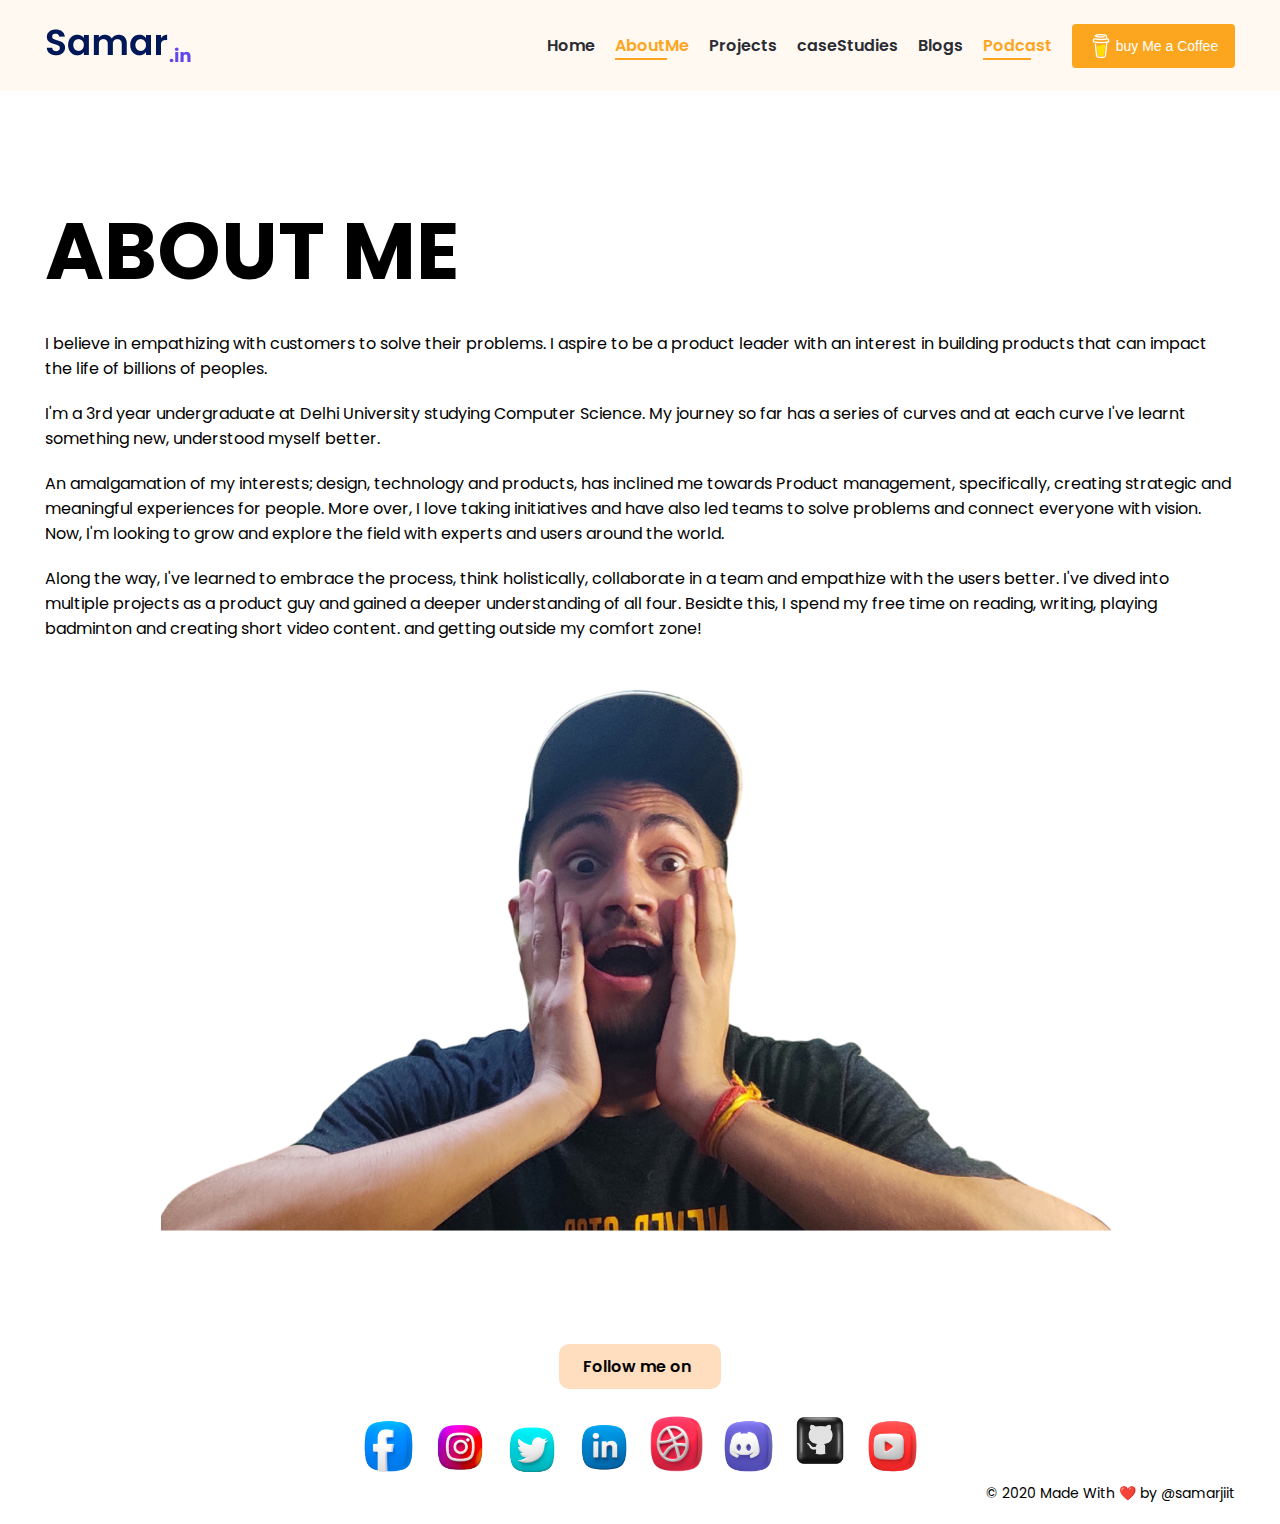
==== commit 1e6b27e5: "95% complete website" ====
--- a/about.html
+++ b/about.html
@@ -39,7 +39,6 @@
                                 <ul class="flex">
                                     <li><a href="index.html">Home</a></li>
                                     <li><a class="active" href="about.html">AboutMe</a></li>
-                                    <li><a href="gallery.html">Gallery</a></li>
                                     <li><a href="projects.html">Projects</a></li>
                                     <li><a href="case_study.html">caseStudies</a></li>
                                     <li><a href="blog.html">Blogs</a></li>
@@ -47,7 +46,7 @@
                                 </ul>
                             </div>
                             <div class="navbar-button flex">
-                                <form action="">
+                                <form action="contact.html">
                                     <div class="form-btn">
                                         <button class="btn btn-yellow nav-btn flex">
                                             <img src="assets/img/simple-icons_buymeacoffee.png" alt="" class="animation">
--- a/assets/css/style.css
+++ b/assets/css/style.css
@@ -1261,6 +1261,7 @@
 .signle_podcast-hero{
     padding: 40px 0;
     font-family: var(--Inter);
+    overflow: hidden;
 }
 
 .single_hero-content{
@@ -1417,6 +1418,40 @@
     display: inline-flex;
     column-gap: 13px;
     color:var(--clr-14);
+}
+
+/*============================ CONTACT SECTION LAYOUT DESIGN ==========================*/
+
+.contact_content{
+    margin: 30px 0;
+}
+
+.contact_content form{
+    margin: 20px 0;
+}
+
+.contact_content .form-group{
+    margin: 20px 0;
+}
+
+.contact_content .form-group input,
+.contact_content .form-group textarea{
+    width:70%;
+    height: 50px;
+    padding-left: 15px;
+    outline: none;
+    border: 1px solid var(--clr-23);
+    transition: .3s;
+}
+
+.contact_content .form-group input:focus,
+.contact_content .form-group textarea:focus{
+    border-color: var(--clr-07);
+}
+
+.contact_content .form-group textarea{
+    height: 150px;
+    padding: 15px;
 }
 /*============================ FOOTER SECTION LAYOUT DESIGN ==========================*/
 
@@ -2466,6 +2501,11 @@
     }
 
     
+    /*====================== RESPONSIVE CONTACT SECTION DESIGN ====================*/
+    .contact_content .form-group input,
+    .contact_content .form-group textarea{
+        width:100%;
+    }
     /*====================== RESPONSIVE BLOGS SECTION DESIGN
     ====================*/
 
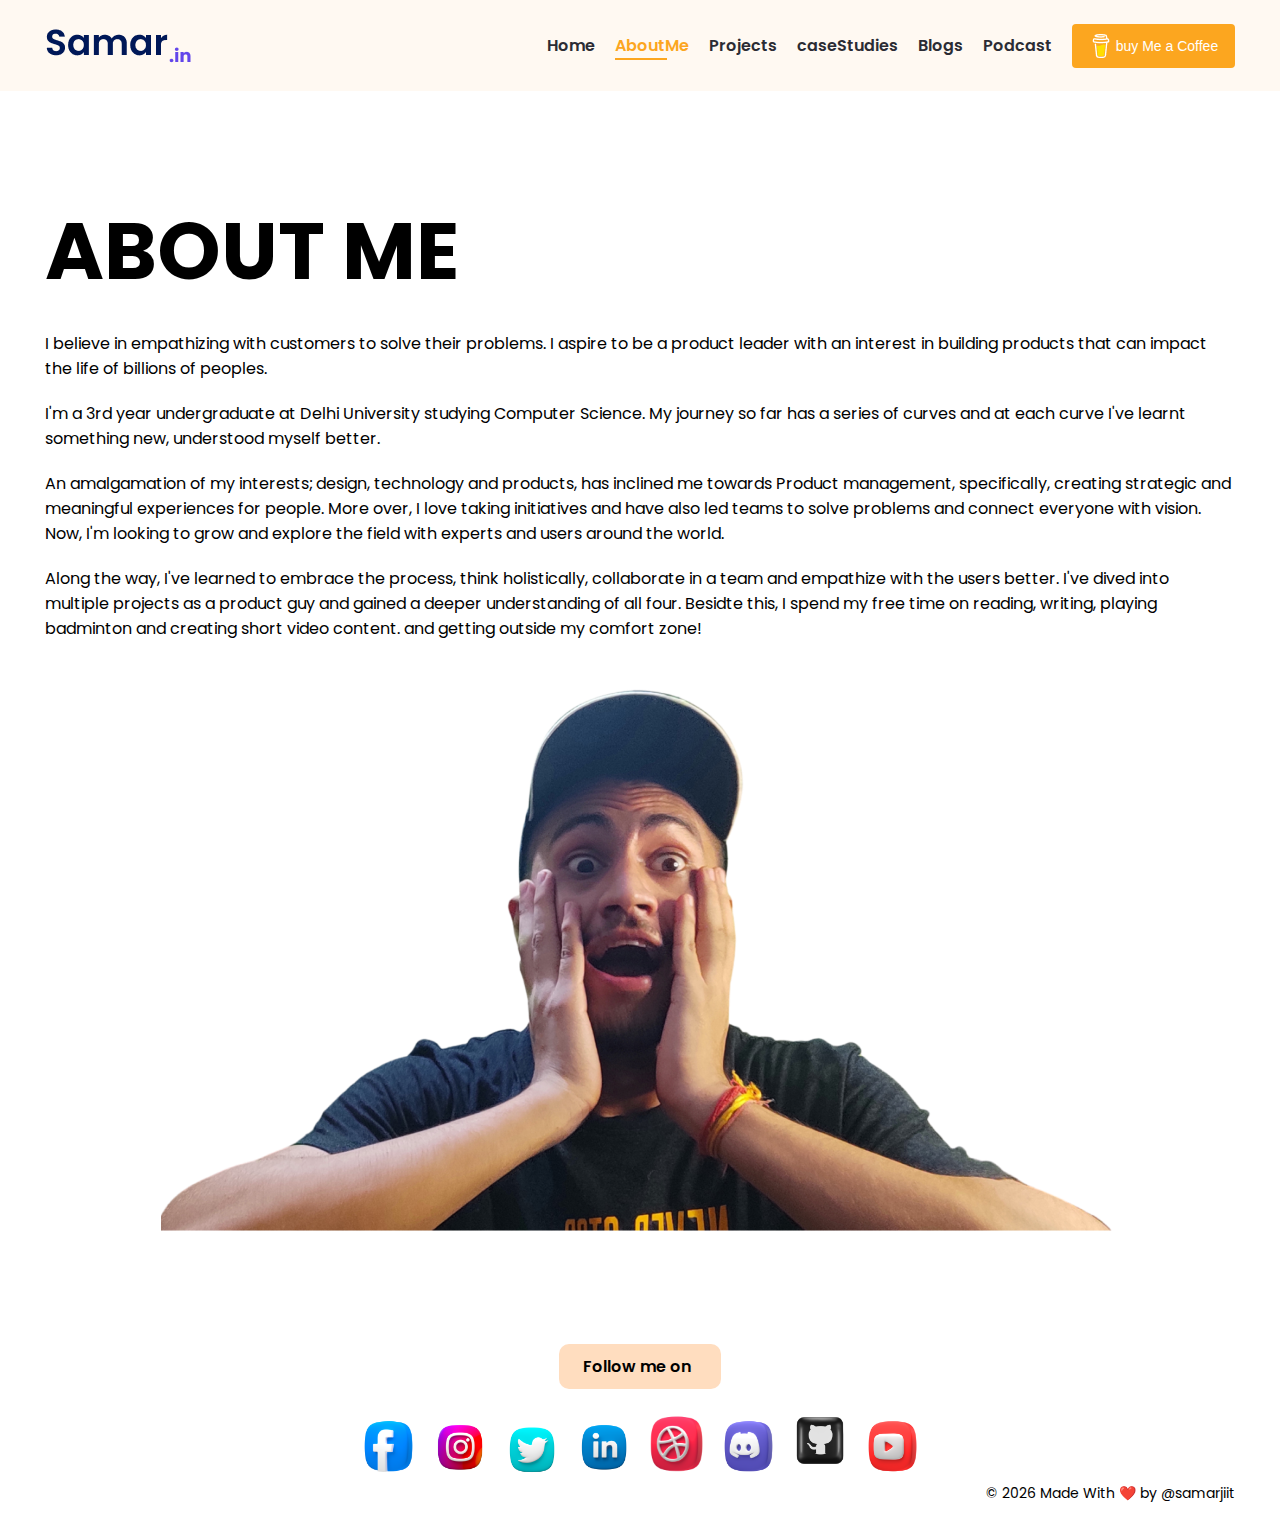
==== commit 16b26f5c: "final touch" ====
--- a/about.html
+++ b/about.html
@@ -4,7 +4,8 @@
     <meta charset="UTF-8">
     <meta http-equiv="X-UA-Compatible" content="IE=edge">
     <meta name="viewport" content="width=device-width, initial-scale=1.0">
-    <title>Document</title>
+    <title>Samar.io</title>
+    <link rel="icon" type="image/x-icon" href="assets/img/favicon.ico">
 
     <!--==================================== SETUP CSS VENDOR FILE LINKS ================================= -->
 
@@ -42,7 +43,7 @@
                                     <li><a href="projects.html">Projects</a></li>
                                     <li><a href="case_study.html">caseStudies</a></li>
                                     <li><a href="blog.html">Blogs</a></li>
-                                    <li><a class="active" href="podcast.html">Podcast</a></li>
+                                    <li><a href="podcast.html">Podcast</a></li>
                                 </ul>
                             </div>
                             <div class="navbar-button flex">
@@ -137,6 +138,8 @@
         </div>
     </footer>
     
+    <!-- fixed button on bottom -->
+
     <button class="btn fixed_btn">
         <i class='bx bx-up-arrow-alt'></i>
     </button>
--- a/assets/css/style.css
+++ b/assets/css/style.css
@@ -147,6 +147,11 @@
     color:var(--clr-73);
 }
 
+/* .dark{
+    background: #000 !important;
+} */
+
+
 .btn{
     border:0;
     outline: 0;
@@ -286,6 +291,7 @@
     justify-content: space-between;
     align-items: center;
 }
+
 .hero-content .vision{
     position: absolute;
     top:0;
@@ -293,14 +299,22 @@
     display: inline-block;
     background-color: transparent;
     z-index: 99;
-}
+    cursor: default;
+}
+
 .light_vision{
     display: none !important;
 }
+
 .hero-details .hello_btn{
     padding:12px 24px;
     border-radius: 10px;
     background-color: var(--clr-FFD);
+    transition: .4s;
+}
+
+.hero-details .hello_btn:hover{
+    background-color:var(--clr-ED);
 }
 
 .btn-group{
@@ -308,12 +322,45 @@
 }
 
 .hero_btn{
+    position: relative;
     width:250px;
     height: 70px;
     border-radius: 16px;
     font-size: 24px;
     font-weight: 600;
-}
+    overflow: hidden;
+    transition: .4s;
+}
+
+.hero_btn:hover{
+    background-color: transparent;
+}
+
+.hero_btn::after{
+    position: absolute;
+    content: "";
+    top:0;
+    left: 0;
+    width: 0;
+    height: 100%;
+    background-color: var(--clr-64);
+    z-index: -1;
+    transition: .4s;
+}
+
+.hero_btn:hover:after{
+    width: 100%;
+}
+
+.hero_btn.btn_bdr::after{
+    background-color: var(--clr-07);
+}
+
+.btn_bdr:hover{
+    border-color: var(--clr-07);
+    color:#fff;
+}
+
 
 .btn_bdr{
     background-color: transparent;
@@ -349,12 +396,14 @@
     border-radius: 16px;
     background-color: var(--clr-FF);
     color:var(--clr-00);
+    cursor: default;
 }
 
 .img-content .design_btn{
     right:10px;
     margin-top: 120px;
 }
+
 
 /*============================ BLOG IMAGE CHANGES ==========================*/
 
@@ -550,6 +599,12 @@
     padding:16px 30px;
     background-color: var(--clr-F9);
     border-radius: 30px;
+    transition: .4s;
+}
+
+.single-box .btn-box:hover{
+    background-color:var(--clr-74);
+    color:var(--clr-FF) !important;
 }
 
 .box-texts .blog_btn{
@@ -1488,6 +1543,17 @@
 .copyright p{
     font-size: var(--text-14);
 }
+
+/*============================ DARK THEME
+==========================*/
+
+
+
+
+
+
+
+
 
 /*============================ RESPONSIVE DESIGN ==========================*/
 @media screen and (min-width: 1400px){
